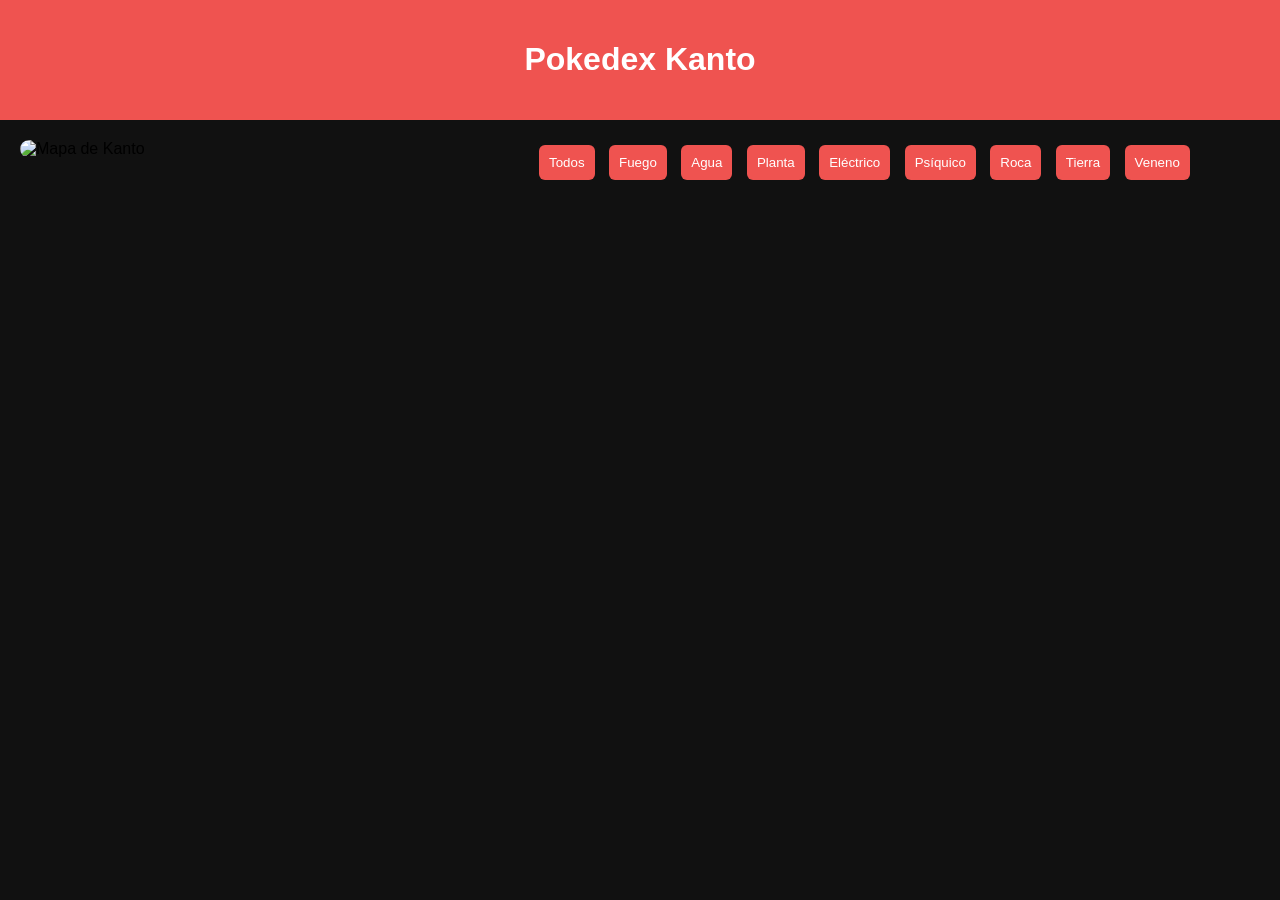
==== pokeNav.html @ 487abdc8 "Primer commit - Pokedex Kanto" ====
<!DOCTYPE html>
<html lang="es">

<head>
<meta charset="UTF-8">
<meta name="viewport" content="width=device-width, initial-scale=1.0">
<title>Pokedex Kanto</title>

<link rel="stylesheet" href="pokeNav.css">

</head>

<body>

<header>
<h1>Pokedex Kanto</h1>
</header>

<div class="layout">

<div class="mapa">
<img src="kanto-map.png" id="mapaKanto" alt="Mapa de Kanto">
</div>

<div class="controles">

<div class="filtros">

<button onclick="mostrarTipo('all')">Todos</button>
<button onclick="mostrarTipo('fire')">Fuego</button>
<button onclick="mostrarTipo('water')">Agua</button>
<button onclick="mostrarTipo('grass')">Planta</button>
<button onclick="mostrarTipo('electric')">Eléctrico</button>
<button onclick="mostrarTipo('psychic')">Psíquico</button>
<button onclick="mostrarTipo('rock')">Roca</button>
<button onclick="mostrarTipo('ground')">Tierra</button>
<button onclick="mostrarTipo('poison')">Veneno</button>

</div>

<div class="pokedex" id="lista"></div>

</div>

</div>

<script src="pokeNav.js"></script>

</body>
</html>
---- pokeNav.css ----
body{
font-family:Arial;
margin:0;
background:#111111;
}

header{
background:#ef5350;
color:white;
text-align:center;
padding:20px;
}

.layout{
display:flex;
padding:20px;
gap:30px;
}

.mapa{
width:40%;
}

.mapa img{
width:100%;
border-radius:10px;
}

.controles{
width:60%;
}

.filtros{
margin-bottom:20px;
}

button{
padding:10px;
margin:5px;
border:none;
border-radius:6px;
background:#ef5350;
color:white;
cursor:pointer;
}

button:hover{
background:#c62828;
}

.pokedex{
display:grid;
grid-template-columns:repeat(auto-fill,120px);
gap:15px;
}

.pokedex div{
background:white;
padding:10px;
border-radius:10px;
text-align:center;
box-shadow:0 4px 10px rgba(0,0,0,0.1);
}
.pokedex img{
width:100px;
height:100px;
object-fit:contain;
}
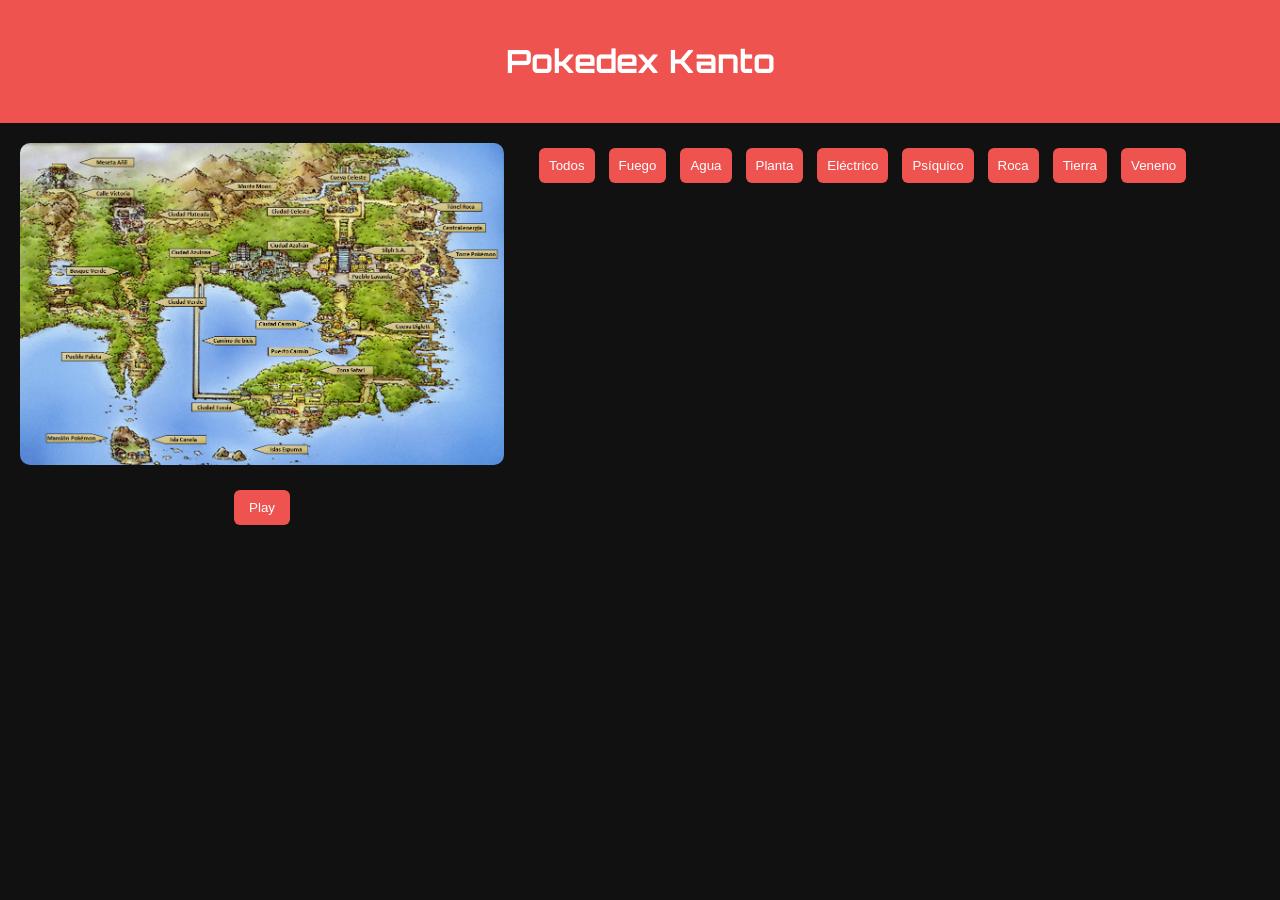
==== commit df3b6959: "Actualizacion de la pokedex" ====
--- a/pokeNav.html
+++ b/pokeNav.html
@@ -7,6 +7,7 @@
 <title>Pokedex Kanto</title>
 
 <link rel="stylesheet" href="pokeNav.css">
+<link href="https://fonts.googleapis.com/css2?family=Orbitron:wght@400;600&display=swap" rel="stylesheet">
 
 </head>
 
@@ -16,10 +17,16 @@
 <h1>Pokedex Kanto</h1>
 </header>
 
+
 <div class="layout">
 
 <div class="mapa">
-<img src="kanto-map.png" id="mapaKanto" alt="Mapa de Kanto">
+<img src="Mapa_de_Kanto_señalizado_RFVH.png"><img>
+<audio id="musicaKanto" loop>
+<source src="1-10. Pokémon Center.mp3" type="audio/mpeg">
+</audio>
+
+<button id="botonMusica">Play</button>
 </div>
 
 <div class="controles">
@@ -39,7 +46,23 @@
 </div>
 
 <div class="pokedex" id="lista"></div>
+<div id="modalPokemon" class="modal">
 
+  <div class="modal-contenido">
+
+    <span id="cerrarModal">✖</span>
+
+    <h2 id="nombrePokemon"></h2>
+
+    <img id="imagenPokemon">
+
+    <p id="tiposPokemon"></p>
+
+    <div id="statsPokemon"></div>
+
+  </div>
+
+</div>
 </div>
 
 </div>
--- a/pokeNav.css
+++ b/pokeNav.css
@@ -1,5 +1,5 @@
 body{
-font-family:Arial;
+font-family: 'Orbitron', sans-serif;
 margin:0;
 background:#111111;
 }
@@ -19,12 +19,26 @@
 
 .mapa{
 width:40%;
+display:flex;
+flex-direction:column;
+align-items:center;
+gap:10px;
+}
+
+#botonMusica{
+padding:10px 15px;
+border:none;
+border-radius:6px;
+background:#ef5350;
+color:white;
+cursor:pointer;
 }
 
 .mapa img{
 width:100%;
 border-radius:10px;
 }
+
 
 .controles{
 width:60%;
@@ -53,7 +67,52 @@
 grid-template-columns:repeat(auto-fill,120px);
 gap:15px;
 }
+#lista div{
+position:relative;
+padding:12px;
+border-radius:14px;
+text-align:center;
+color:white;
+font-weight:600;
+box-shadow:0 6px 15px rgba(0,0,0,0.4);
+transition:all 0.3s ease;
+cursor:pointer;
+overflow:hidden;
+}
+#lista div::before{
+content:"";
+position:absolute;
+top:-50%;
+left:-50%;
+width:200%;
+height:200%;
+background:linear-gradient(
+120deg,
+transparent,
+rgba(255,255,255,0.3),
+transparent
+);
+transform:rotate(25deg);
+opacity:0;
+transition:opacity 0.4s;
+}
+#lista div:hover::before{
+opacity:1;
+animation:brillo 1.2s linear;
+}
+@keyframes brillo{
+0%{
+transform:translateX(-100%) rotate(25deg);
+}
+100%{
+transform:translateX(100%) rotate(25deg);
+}
+}
 
+#lista img{
+width:110px;
+transition:transform 0.3s ease;
+}
 .pokedex div{
 background:white;
 padding:10px;
@@ -65,4 +124,68 @@
 width:100px;
 height:100px;
 object-fit:contain;
+}
+.modal{
+display:none ;
+position:fixed;
+top:0;
+left:0;
+width:100%;
+height:100%;
+background:rgba(0,0,0,0.7);
+justify-content:center;
+align-items:center;
+}
+
+.modal-contenido{
+font-family: 'Orbitron', sans-serif;
+background:#00FFFF;
+padding:30px;
+border-radius:12px;
+text-align:center;
+width:300px;
+max-width: 90%;
+animation: aparecer 0.3s ease;
+}
+
+@keyframes aparecer{
+from{
+transform:scale(0.8);
+opacity:0;
+}
+to{
+transform:scale(1);
+opacity:1;
+}
+}
+
+.modal-contenido img{
+    width: 200px;
+    max-width: 100%;
+}
+
+#cerrarModal{
+cursor:pointer;
+float:right;
+font-size:20px;
+}
+
+#statsPokemon{
+margin-top:15px;
+text-align:left;
+}
+
+#lista div:hover{
+transform:translateY(-8px) scale(1.05);
+box-shadow:0 12px 25px rgba(0,0,0,0.6);
+}
+
+#lista div:hover img{
+transform:scale(1.2);
+}
+#lista p{
+font-size:14px;
+letter-spacing:1px;
+text-transform:capitalize;
+margin-bottom:6px;
 }
